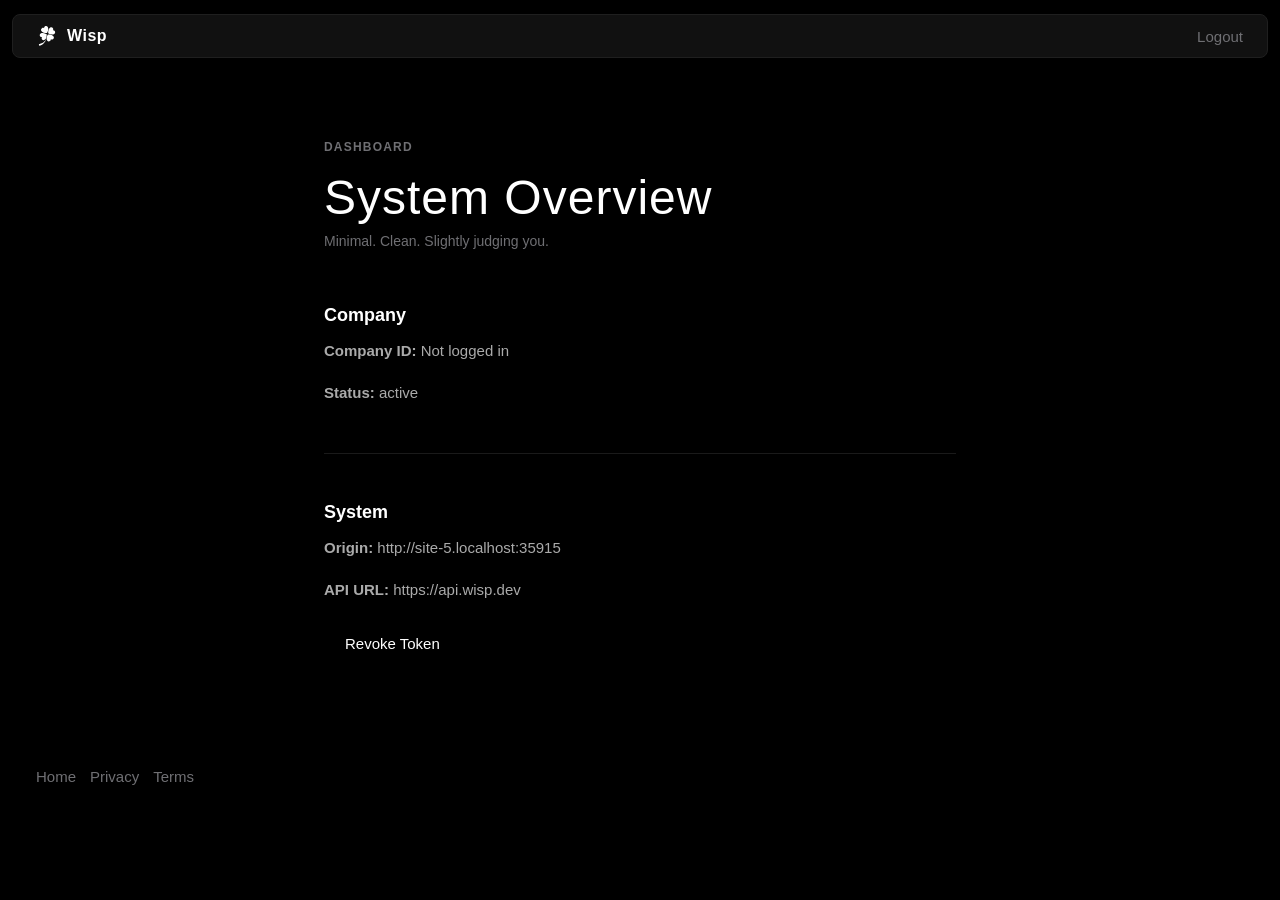
==== public/dash/dash.html @ 79fdbce7 "Refactor URL map loading and update user endpoint to return additional user details" ====
<!DOCTYPE html>
<html lang="en">
<head>
  <meta charset="UTF-8">
  <title>Dashboard — Wisp</title>

  <style>
    *, *::before, *::after { box-sizing: border-box; }

    body {
      margin: 0;
      font-family: Arial, sans-serif;
      background: #000;
      color: white;
      overflow-x: hidden;
    }

    /* ── NAV ── */
    .nav {
      position: fixed;
      top: 14px;
      left: 12px;
      right: 12px;
      z-index: 10;
      display: flex;
      align-items: center;
      justify-content: space-between;
      padding: 0 24px;
      height: 44px;
      background: #111;
      border-radius: 8px;
      border: 1px solid #1f1f1f;
    }

    .nav-logo {
      display: flex;
      align-items: center;
      gap: 10px;
      text-decoration: none;
      color: #fff;
      font-size: 16px;
      font-weight: 600;
      letter-spacing: 0.5px;
    }

    .nav-logo svg {
      width: 20px;
      height: 20px;
      fill: #fff;
    }

    .nav-link {
      color: #6f6f73;
      text-decoration: none;
      font-size: 15px;
      transition: color 0.2s ease;
    }

    .nav-link:hover { color: #a1a1a6; }

    /* ── CONTENT ── */
    .page {
      max-width: 680px;
      margin: 0 auto;
      padding: 140px 24px 80px;
    }

    .label {
      font-size: 12px;
      font-weight: 700;
      letter-spacing: 1.2px;
      text-transform: uppercase;
      color: #6f6f73;
      margin-bottom: 16px;
    }

    h1 {
      font-size: 48px;
      font-weight: 300;
      letter-spacing: 1px;
      margin: 0 0 8px;
    }

    .meta {
      color: #6f6f73;
      font-size: 14px;
      margin-bottom: 56px;
    }

    h2 {
      font-size: 18px;
      font-weight: 600;
      margin: 48px 0 12px;
    }

    p {
      color: #aaa;
      font-size: 15px;
      line-height: 1.7;
      margin: 0 0 16px;
    }

    .divider {
      border: none;
      border-top: 1px solid #1a1a1a;
      margin: 48px 0;
    }

    /* ── FOOTER ── */
    .bottom-links {
      display: flex;
      gap: 14px;
      padding: 28px 36px;
    }

    .bottom-link {
      color: #6f6f73;
      text-decoration: none;
      font-size: 15px;
      transition: color 0.2s ease;
    }

    .bottom-link:hover { color: #a1a1a6; }

    .btn {
      margin-top: 25px;
      padding: 7px 20px;
      background: #000000;
      border-radius: 500px;
      display: block;
      border: 1px solid #000000;
      color: rgb(255, 255, 255);
      cursor: pointer;
      font-size: 15px;
      transition: border-color 0.2s ease;
    }

  </style>
</head>

<body>

  <nav class="nav">
    <a class="nav-logo" href="../index.html">
    <svg viewBox="0 0 477.959 477.959">
        <g><g>
            <path d="M238.421,165.792c0,0,54.115-84.598,18.411-143.04C243.147,0.356,213.901-6.707,191.505,6.976c-16.049,9.805-24.223,27.601-22.533,45.14c-14.836-9.507-34.4-10.355-50.449-0.552c-22.396,13.683-29.459,42.93-15.777,65.327C138.452,175.333,238.421,165.792,238.421,165.792z"/>
            <path d="M260.801,202.423c0,0-54.115,84.596-18.41,143.04c13.684,22.396,42.932,29.46,65.328,15.775c16.047-9.804,24.223-27.6,22.53-45.14c14.837,9.509,34.402,10.357,50.449,0.553c22.396-13.683,29.459-42.931,15.777-65.325C360.771,192.881,260.801,202.423,260.801,202.423z"/>
            <path d="M426.744,126.001c-9.805-16.049-27.602-24.223-45.141-22.533c9.508-14.836,10.357-34.4,0.553-50.448c-13.684-22.396-42.93-29.46-65.326-15.778c-58.44,35.706-48.903,135.676-48.903,135.676s84.598,54.115,143.041,18.41C433.361,177.645,440.426,148.397,426.744,126.001z"/>
            <path d="M117.62,264.748c-9.508,14.835-10.357,34.4-0.551,50.447c13.682,22.396,42.93,29.459,65.324,15.777c58.445-35.705,48.904-135.676,48.904-135.676s-84.596-54.115-143.041-18.408c-22.395,13.682-29.459,42.93-15.775,65.326C82.286,258.263,100.081,266.437,117.62,264.748z"/>
            <path d="M216.699,316.855c-0.652,1.458-1.324,3.08-2.141,4.81c-0.85,1.716-1.701,3.586-2.77,5.514c-2.033,3.893-4.572,8.14-7.598,12.561c-3.018,4.425-6.537,9.018-10.539,13.598c-4,4.585-8.482,9.155-13.365,13.593c-4.879,4.438-10.156,8.74-15.711,12.836c-5.566,4.083-11.416,7.953-17.402,11.58c-11.975,7.257-24.551,13.476-36.604,18.621c-12.051,5.156-23.588,9.239-33.539,12.366c-9.957,3.128-18.332,5.291-24.117,6.646c-2.891,0.676-5.137,1.151-6.613,1.443c-0.709,0.131-1.254,0.232-1.619,0.299c-0.191,0.037-0.25,0.036-0.303,0.041c-0.051,0.003-0.15,0.024-0.137,0.021l14.199,47.176c0,0,0.287-0.111,0.842-0.329c0.475-0.201,1.182-0.5,2.104-0.888c1.773-0.77,4.283-1.895,7.404-3.366c6.24-2.947,14.922-7.3,25.004-13.005c10.078-5.706,21.563-12.766,33.34-21.082c11.775-8.303,23.848-17.866,35.027-28.396c5.592-5.263,10.967-10.746,15.982-16.385c5.006-5.648,9.652-11.443,13.828-17.263c4.18-5.82,7.881-11.665,11.053-17.375c3.176-5.705,5.814-11.273,7.957-16.503c2.145-5.229,3.809-10.114,5.027-14.499c0.66-2.174,1.123-4.257,1.604-6.149c0.449-1.906,0.777-3.676,1.113-5.255c0.561-3.192,0.969-5.687,1.154-7.404c0.215-1.707,0.328-2.617,0.328-2.617s-0.303,0.866-0.867,2.491C218.809,311.561,217.889,313.908,216.699,316.855z"/>
        </g></g>
    </svg>
      Wisp
    </a>
    <a class="nav-link" href="index.html" onclick="logout()">Logout</a>
  </nav>

  <div class="page">

    <div class="label">Dashboard</div>
    <h1>System Overview</h1>
    <div class="meta">Minimal. Clean. Slightly judging you.</div>

    <h2>Company</h2>
    <input type="text" id="company-origin-input" placeholder="Enter Your Company Origin" style="display:none;">
    <p><strong>Company ID:</strong> <span id="company-id">loading...</span></p>
    <p><strong>Status:</strong> <span id="company-status">active</span></p>

    <hr class="divider">

    <h2>System</h2>
    <p><strong>Origin:</strong> <span id="origin"></span></p>
    <p><strong>API URL:</strong> <span id="api-url"></span></p>
    
    <button class="btn" onclick="revoketoken()">Revoke Token</button>

  </div>

  <div class="bottom-links">
    <a class="bottom-link" href="index.html">Home</a>
    <a class="bottom-link" href="privacy.html">Privacy</a>
    <a class="bottom-link" href="terms.html">Terms</a>
  </div>


  <script>

function fetchtoken() {
  const token = document.cookie
    .split("; ")
    .find((row) => row.startsWith("token="))
    ?.split("=")[1];

  return token ? decodeURIComponent(token) : null;
}

const token = fetchtoken();

async function getcompanyid() {
  if (!token) {
    document.getElementById("company-id").textContent = "Not logged in";
    return;
  }

  try {
    const response = await fetch("http://localhost:5000/api/get-username", {
      headers: { Authorization: `Bearer ${token}` },
    });

    if (!response.ok) {
      throw new Error(`HTTP error! status: ${response.status}`);
    }

    const data = await response.json();
    document.getElementById("company-id").textContent = data.id || "N/A";
  } catch (error) {
    console.error("Error fetching company ID:", error);
    document.getElementById("company-id").textContent = "Error fetching company ID";
  }
}

getcompanyid();

    // placeholders (replace later with backend)
    //document.getElementById("company-id").textContent = "test-corp";

    document.getElementById("origin").textContent = window.location.origin;

    document.getElementById("api-url").textContent = "https://api.wisp.dev";

    function logout() {
      document.cookie = "token=; path=/; expires=Thu, 01 Jan 1970 00:00:00 GMT";
    }

    async function revoketoken() {
        alert("Error: Token cannot be revoked")
    }



  </script>

</body>
</html>
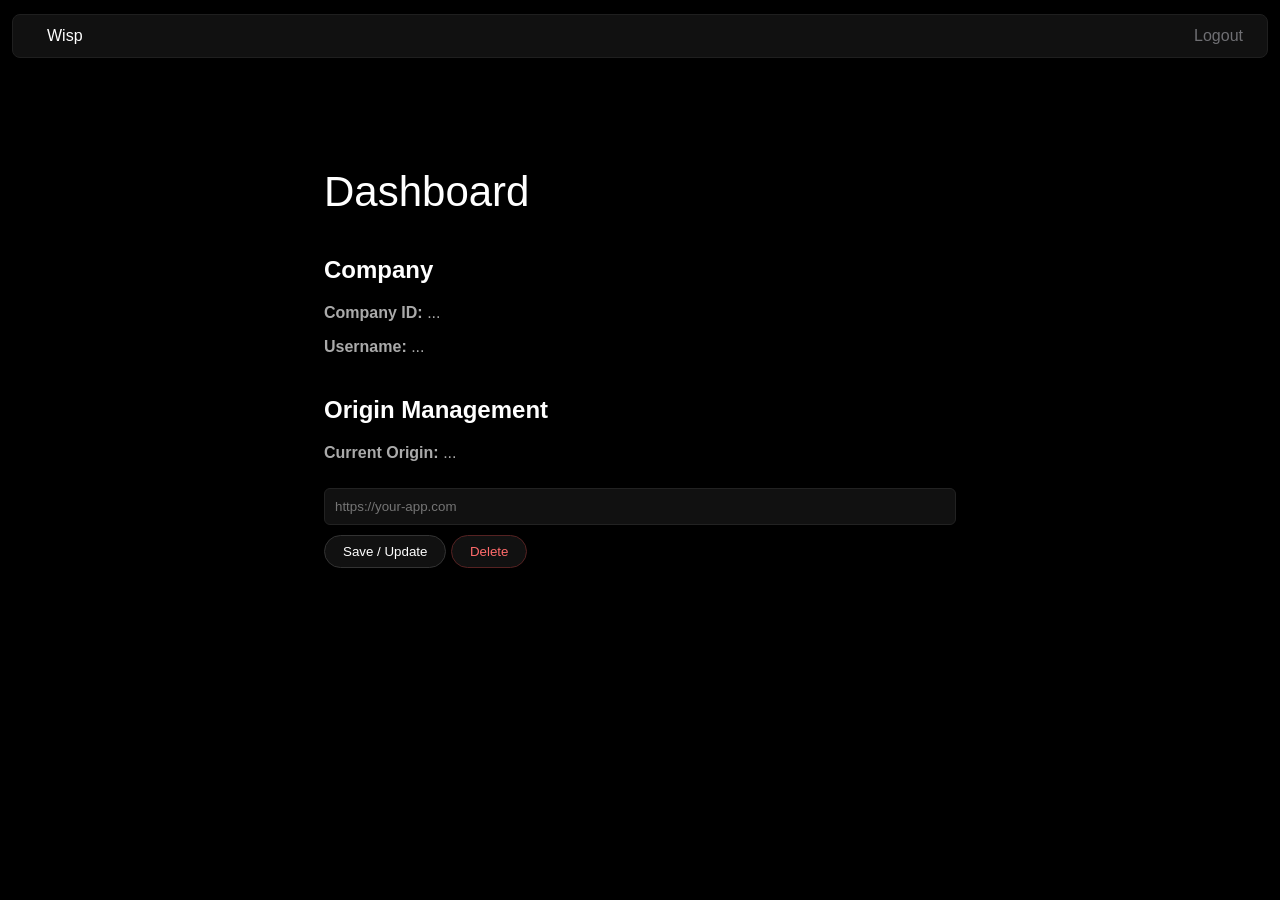
==== commit 85aada99: "Implement dashboard API and origin management endpoints" ====
--- a/public/dash/dash.html
+++ b/public/dash/dash.html
@@ -12,7 +12,6 @@
       font-family: Arial, sans-serif;
       background: #000;
       color: white;
-      overflow-x: hidden;
     }
 
     /* ── NAV ── */
@@ -36,156 +35,104 @@
       display: flex;
       align-items: center;
       gap: 10px;
+      color: #fff;
       text-decoration: none;
-      color: #fff;
-      font-size: 16px;
-      font-weight: 600;
-      letter-spacing: 0.5px;
-    }
-
-    .nav-logo svg {
-      width: 20px;
-      height: 20px;
-      fill: #fff;
     }
 
     .nav-link {
       color: #6f6f73;
       text-decoration: none;
-      font-size: 15px;
-      transition: color 0.2s ease;
-    }
-
-    .nav-link:hover { color: #a1a1a6; }
-
-    /* ── CONTENT ── */
+    }
+
     .page {
       max-width: 680px;
       margin: 0 auto;
       padding: 140px 24px 80px;
     }
 
-    .label {
-      font-size: 12px;
-      font-weight: 700;
-      letter-spacing: 1.2px;
-      text-transform: uppercase;
-      color: #6f6f73;
-      margin-bottom: 16px;
-    }
-
     h1 {
-      font-size: 48px;
+      font-size: 42px;
       font-weight: 300;
-      letter-spacing: 1px;
-      margin: 0 0 8px;
-    }
-
-    .meta {
-      color: #6f6f73;
-      font-size: 14px;
-      margin-bottom: 56px;
-    }
-
-    h2 {
-      font-size: 18px;
-      font-weight: 600;
-      margin: 48px 0 12px;
     }
 
     p {
       color: #aaa;
-      font-size: 15px;
-      line-height: 1.7;
-      margin: 0 0 16px;
-    }
-
-    .divider {
-      border: none;
-      border-top: 1px solid #1a1a1a;
-      margin: 48px 0;
-    }
-
-    /* ── FOOTER ── */
-    .bottom-links {
-      display: flex;
-      gap: 14px;
-      padding: 28px 36px;
-    }
-
-    .bottom-link {
-      color: #6f6f73;
-      text-decoration: none;
-      font-size: 15px;
-      transition: color 0.2s ease;
-    }
-
-    .bottom-link:hover { color: #a1a1a6; }
+    }
+
+    input {
+      width: 100%;
+      padding: 10px;
+      margin-top: 10px;
+      background: #111;
+      border: 1px solid #222;
+      color: white;
+      border-radius: 6px;
+    }
 
     .btn {
-      margin-top: 25px;
-      padding: 7px 20px;
-      background: #000000;
-      border-radius: 500px;
-      display: block;
-      border: 1px solid #000000;
-      color: rgb(255, 255, 255);
+      margin-top: 10px;
+      padding: 8px 18px;
+      background: #111;
+      border: 1px solid #333;
+      color: white;
       cursor: pointer;
-      font-size: 15px;
-      transition: border-color 0.2s ease;
-    }
-
+      border-radius: 20px;
+    }
+
+    .btn:hover {
+      border-color: #666;
+    }
+
+    .danger {
+      border-color: #552222;
+      color: #ff6b6b;
+    }
+
+    .section {
+      margin-top: 40px;
+    }
   </style>
 </head>
 
 <body>
 
   <nav class="nav">
-    <a class="nav-logo" href="../index.html">
-    <svg viewBox="0 0 477.959 477.959">
-        <g><g>
-            <path d="M238.421,165.792c0,0,54.115-84.598,18.411-143.04C243.147,0.356,213.901-6.707,191.505,6.976c-16.049,9.805-24.223,27.601-22.533,45.14c-14.836-9.507-34.4-10.355-50.449-0.552c-22.396,13.683-29.459,42.93-15.777,65.327C138.452,175.333,238.421,165.792,238.421,165.792z"/>
-            <path d="M260.801,202.423c0,0-54.115,84.596-18.41,143.04c13.684,22.396,42.932,29.46,65.328,15.775c16.047-9.804,24.223-27.6,22.53-45.14c14.837,9.509,34.402,10.357,50.449,0.553c22.396-13.683,29.459-42.931,15.777-65.325C360.771,192.881,260.801,202.423,260.801,202.423z"/>
-            <path d="M426.744,126.001c-9.805-16.049-27.602-24.223-45.141-22.533c9.508-14.836,10.357-34.4,0.553-50.448c-13.684-22.396-42.93-29.46-65.326-15.778c-58.44,35.706-48.903,135.676-48.903,135.676s84.598,54.115,143.041,18.41C433.361,177.645,440.426,148.397,426.744,126.001z"/>
-            <path d="M117.62,264.748c-9.508,14.835-10.357,34.4-0.551,50.447c13.682,22.396,42.93,29.459,65.324,15.777c58.445-35.705,48.904-135.676,48.904-135.676s-84.596-54.115-143.041-18.408c-22.395,13.682-29.459,42.93-15.775,65.326C82.286,258.263,100.081,266.437,117.62,264.748z"/>
-            <path d="M216.699,316.855c-0.652,1.458-1.324,3.08-2.141,4.81c-0.85,1.716-1.701,3.586-2.77,5.514c-2.033,3.893-4.572,8.14-7.598,12.561c-3.018,4.425-6.537,9.018-10.539,13.598c-4,4.585-8.482,9.155-13.365,13.593c-4.879,4.438-10.156,8.74-15.711,12.836c-5.566,4.083-11.416,7.953-17.402,11.58c-11.975,7.257-24.551,13.476-36.604,18.621c-12.051,5.156-23.588,9.239-33.539,12.366c-9.957,3.128-18.332,5.291-24.117,6.646c-2.891,0.676-5.137,1.151-6.613,1.443c-0.709,0.131-1.254,0.232-1.619,0.299c-0.191,0.037-0.25,0.036-0.303,0.041c-0.051,0.003-0.15,0.024-0.137,0.021l14.199,47.176c0,0,0.287-0.111,0.842-0.329c0.475-0.201,1.182-0.5,2.104-0.888c1.773-0.77,4.283-1.895,7.404-3.366c6.24-2.947,14.922-7.3,25.004-13.005c10.078-5.706,21.563-12.766,33.34-21.082c11.775-8.303,23.848-17.866,35.027-28.396c5.592-5.263,10.967-10.746,15.982-16.385c5.006-5.648,9.652-11.443,13.828-17.263c4.18-5.82,7.881-11.665,11.053-17.375c3.176-5.705,5.814-11.273,7.957-16.503c2.145-5.229,3.809-10.114,5.027-14.499c0.66-2.174,1.123-4.257,1.604-6.149c0.449-1.906,0.777-3.676,1.113-5.255c0.561-3.192,0.969-5.687,1.154-7.404c0.215-1.707,0.328-2.617,0.328-2.617s-0.303,0.866-0.867,2.491C218.809,311.561,217.889,313.908,216.699,316.855z"/>
-        </g></g>
-    </svg>
+    <a class="nav-logo" href="index.html">
+      <svg viewBox="0 0 477.959 477.959" xmlns="http://www.w3.org/2000/svg">
+        <path d="M238.421,165.792c0,0,54.115-84.598,18.411-143.04C243.147,0.356,213.901-6.707,191.505,6.976c-16.049,9.805-24.223,27.601-22.533,45.14c-14.836-9.507-34.4-10.355-50.449-0.552c-22.396,13.683-29.459,42.93-15.777,65.327C138.452,175.333,238.421,165.792,238.421,165.792z"/>
+        <path d="M260.801,202.423c0,0-54.115,84.596-18.41,143.04c13.684,22.396,42.932,29.46,65.328,15.775c16.047-9.804,24.223-27.6,22.53-45.14c14.837,9.509,34.402,10.357,50.449,0.553c22.396-13.683,29.459-42.931,15.777-65.325C360.771,192.881,260.801,202.423,260.801,202.423z"/>
+        <path d="M426.744,126.001c-9.805-16.049-27.602-24.223-45.141-22.533c9.508-14.836,10.357-34.4,0.553-50.448c-13.684-22.396-42.93-29.46-65.326-15.778c-58.44,35.706-48.903,135.676-48.903,135.676s84.598,54.115,143.041,18.41C433.361,177.645,440.426,148.397,426.744,126.001z"/>
+        <path d="M117.62,264.748c-9.508,14.835-10.357,34.4-0.551,50.447c13.682,22.396,42.93,29.459,65.324,15.777c58.445-35.705,48.904-135.676,48.904-135.676s-84.596-54.115-143.041-18.408c-22.395,13.682-29.459,42.93-15.775,65.326C82.286,258.263,100.081,266.437,117.62,264.748z"/>
+      </svg>
       Wisp
     </a>
     <a class="nav-link" href="index.html" onclick="logout()">Logout</a>
   </nav>
 
-  <div class="page">
-
-    <div class="label">Dashboard</div>
-    <h1>System Overview</h1>
-    <div class="meta">Minimal. Clean. Slightly judging you.</div>
-
+<div class="page">
+
+  <h1>Dashboard</h1>
+
+  <div class="section">
     <h2>Company</h2>
-    <input type="text" id="company-origin-input" placeholder="Enter Your Company Origin" style="display:none;">
-    <p><strong>Company ID:</strong> <span id="company-id">loading...</span></p>
-    <p><strong>Status:</strong> <span id="company-status">active</span></p>
-
-    <hr class="divider">
-
-    <h2>System</h2>
-    <p><strong>Origin:</strong> <span id="origin"></span></p>
-    <p><strong>API URL:</strong> <span id="api-url"></span></p>
-    
-    <button class="btn" onclick="revoketoken()">Revoke Token</button>
-
+    <p><strong>Company ID:</strong> <span id="company-id">...</span></p>
+    <p><strong>Username:</strong> <span id="username">...</span></p>
   </div>
 
-  <div class="bottom-links">
-    <a class="bottom-link" href="index.html">Home</a>
-    <a class="bottom-link" href="privacy.html">Privacy</a>
-    <a class="bottom-link" href="terms.html">Terms</a>
+  <div class="section">
+    <h2>Origin Management</h2>
+
+    <p><strong>Current Origin:</strong> <span id="origin">...</span></p>
+
+    <input id="origin-input" placeholder="https://your-app.com">
+
+    <button class="btn" onclick="saveOrigin()">Save / Update</button>
+    <button class="btn danger" onclick="deleteOrigin()">Delete</button>
   </div>
 
-
-  <script>
-
+</div>
+
+<script>
 function fetchtoken() {
   const token = document.cookie
     .split("; ")
@@ -197,49 +144,67 @@
 
 const token = fetchtoken();
 
-async function getcompanyid() {
+function logout() {
+  document.cookie = "token=; path=/; expires=Thu, 01 Jan 1970 00:00:00 GMT";
+  location.reload();
+}
+
+async function loadDashboard() {
   if (!token) {
-    document.getElementById("company-id").textContent = "Not logged in";
+    alert("Not logged in");
     return;
   }
 
-  try {
-    const response = await fetch("http://localhost:5000/api/get-username", {
-      headers: { Authorization: `Bearer ${token}` },
-    });
-
-    if (!response.ok) {
-      throw new Error(`HTTP error! status: ${response.status}`);
-    }
-
-    const data = await response.json();
-    document.getElementById("company-id").textContent = data.id || "N/A";
-  } catch (error) {
-    console.error("Error fetching company ID:", error);
-    document.getElementById("company-id").textContent = "Error fetching company ID";
+  const res = await fetch("http://localhost:5000/api/dashboard", {
+    headers: {
+      Authorization: `Bearer ${token}`
+    }
+  });
+
+  const data = await res.json();
+
+  document.getElementById("company-id").textContent = data.company_id;
+  document.getElementById("username").textContent = data.username;
+  document.getElementById("origin").textContent = data.origin || "Not set";
+
+  if (data.origin) {
+    document.getElementById("origin-input").value = data.origin;
   }
 }
 
-getcompanyid();
-
-    // placeholders (replace later with backend)
-    //document.getElementById("company-id").textContent = "test-corp";
-
-    document.getElementById("origin").textContent = window.location.origin;
-
-    document.getElementById("api-url").textContent = "https://api.wisp.dev";
-
-    function logout() {
-      document.cookie = "token=; path=/; expires=Thu, 01 Jan 1970 00:00:00 GMT";
-    }
-
-    async function revoketoken() {
-        alert("Error: Token cannot be revoked")
-    }
-
-
-
-  </script>
+async function saveOrigin() {
+  const origin = document.getElementById("origin-input").value;
+
+  if (!origin) {
+    alert("Enter an origin");
+    return;
+  }
+
+  await fetch("http://localhost:5000/api/origin", {
+    method: "POST",
+    headers: {
+      "Content-Type": "application/json",
+      Authorization: `Bearer ${token}`
+    },
+    body: JSON.stringify({ origin })
+  });
+
+  loadDashboard();
+}
+
+async function deleteOrigin() {
+  await fetch("http://localhost:5000/api/origin", {
+    method: "DELETE",
+    headers: {
+      Authorization: `Bearer ${token}`
+    }
+  });
+
+  loadDashboard();
+}
+
+loadDashboard();
+</script>
 
 </body>
 </html>
